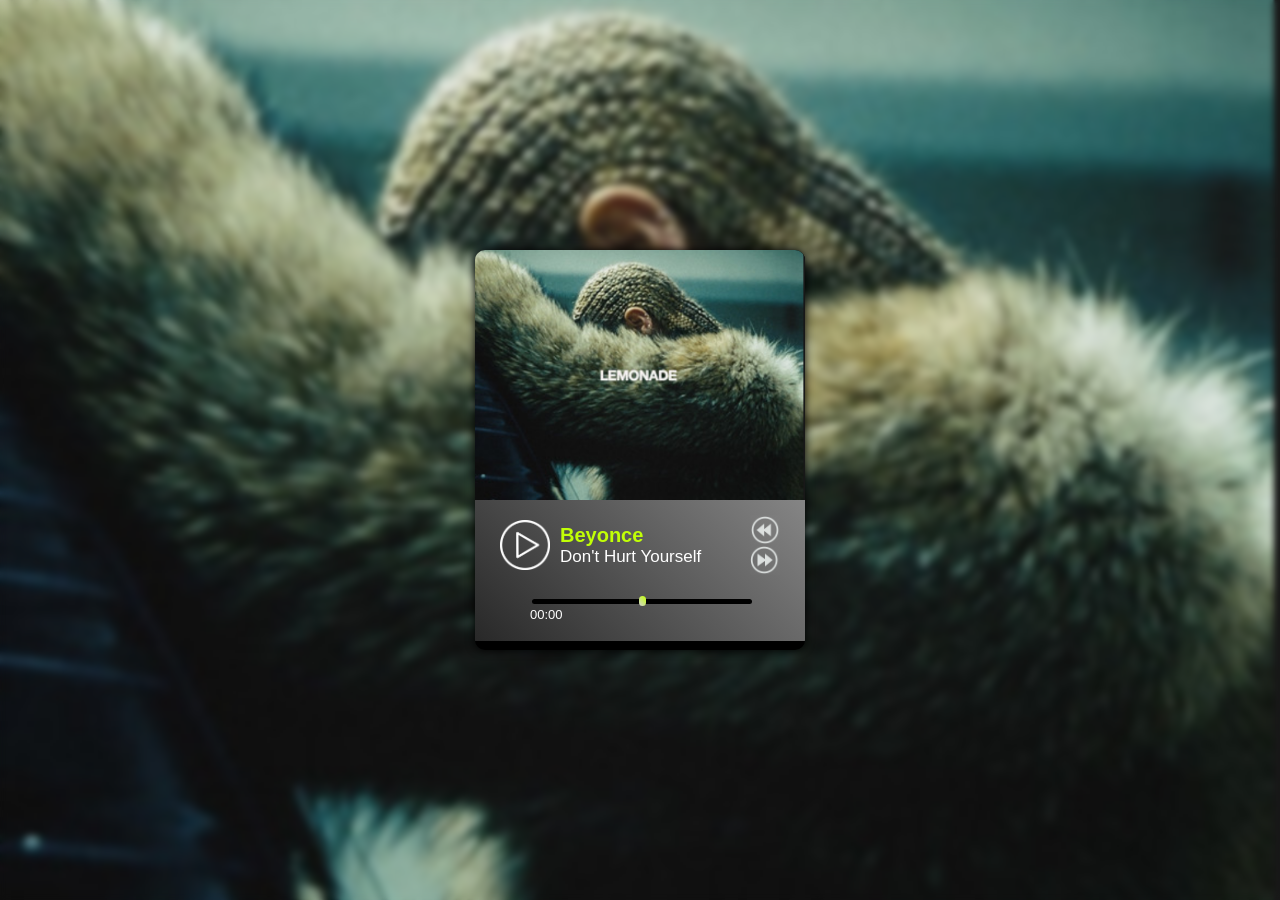
==== index.html @ dfc880ac "feat: audio player implementaion" ====
<!DOCTYPE html>
<html lang="en">

<head>
    <meta charset="UTF-8">
    <meta name="viewport" content="width=device-width, initial-scale=1.0">
    <title>Audio player</title>
    <link rel="stylesheet" href="style.css">
</head>

<body>
    <div class="main">
        <img class="main-img" src="assets/img/lemonade.png" alt="Main">
        <div class="blur">
            <div class="player">
                <audio controls>
                    <source src="assets/audio/beyonce.mp3" type="audio/mp3">
                </audio>
    
                <div class="cover">
                    <img class="cover-img" src="assets/img/lemonade.png" alt="Cover">
                </div>
    
                <div class="info-conatiner">
                    <div class="controls-wrapper">
                        <button class="play"></button>
                        <div class="info">
                            <div class="author"></div>
                            <div class="song"></div>
                        </div>
                        <div class="player-controls">
                            <button class="play-prev"></button>
                            <button class="play-next"></button>
                        </div>
                    </div>
                    <div class="progress-container">
                        <div class="end-time"></div>
                        <input class="progress" type="range" value="0" min="0" max="100">
                        <div class="current-time"></div>
                    </div>
                </div>
            </div>
        </div>
    </div>

    <script src="main.js"></script>
</body>

</html>
---- style.css ----
* {
    box-sizing: border-box;
}

body {
    margin: 0;
    padding: 0;
}

audio {
    display: none;
}

.main {
    width: 100vw;
    height: 100vh;
    position: relative;
}

.main-img {
    position: absolute;
    top: 0;
    right: 0;
    bottom: 0;
    left: 0;
    width: 100%;
    height: 100%;
    object-fit: cover;
}

.blur {
    position: absolute;
    top: 0;
    right: 0;
    bottom: 0;
    left: 0;
    width: 100%;
    height: 100%;
    backdrop-filter: blur(3px);
}

.player {
    position: absolute;
    top: 50%;
    left: 50%;
    transform: translate(-50%, -50%);
    width: 330px;
    height: 400px;
    display: flex;
    flex-direction: column;
    align-items: center;
    background: #000000;
    border-radius: 10px;
    box-shadow: 0 0 10px #000000;
    overflow: hidden;
}

.cover {
    width: 100%;
    height: 250px;
    overflow: hidden
}

.cover-img {
    width: 100%;
    height: 100%;
    object-fit: cover;
    transition: all 0.5s ease-in-out;
}

.cover-img.pause {
    transform: scale(1.1);
}

.info-conatiner {
    padding: 15px 25px 5px;
    width: 100%;
    background: -webkit-linear-gradient(45deg, rgb(40, 40, 40), rgb(133, 133, 133));
}

.controls-wrapper {
    display: flex;
    flex-direction: row;
    align-items: center;
}

.play {
    width: 50px;
    height: 50px;
    border: none;
    background: url('./assets/svg/play.png') 0 0 no-repeat;
    background-size: contain;
    cursor: pointer;
    filter: invert(1);
    transition: all .3s ease-in-out;
}

.play.pause {
    background: url('./assets/svg/pause.png') 0 0 no-repeat;
    background-size: contain;
}

.play:hover {
    opacity: 0.7;
}

.info {
    padding: 0 10px;
}

.author {
    color: rgb(193, 255, 6);
    font-family: 'Montserrat', sans-serif;
    font-weight: bold;
    font-size: 20px;
    line-height: 24px;
}

.song {
    color: white;
    font-family: 'Montserrat', sans-serif;
    font-size: 17px;
    line-height: 20px;
}

.player-controls {
    display: flex;
    flex-direction: column;
    margin-left: auto;
}

.play-prev {
    width: 30px;
    height: 30px;
    border: navy;
    background: url('./assets/svg/backward.png') 0 0 no-repeat;
    background-size: contain;
    cursor: pointer;
    filter: invert(1);
    transition: all .3s ease-in-out;
}

.play-prev:hover {
    opacity: 0.7;
}

.play-next {
    width: 30px;
    height: 30px;
    border: navy;
    background: url('./assets/svg/forward.png') 0 0 no-repeat;
    background-size: contain;
    cursor: pointer;
    filter: invert(1);
    transition: all .3s ease-in-out;
}

.play-next:hover {
    opacity: 0.7;
}

.progress-container {
    position: relative;
    padding: 15px 30px;
}

.end-time {
    text-align: end;
    font-family: 'Montserrat', sans-serif;
    font-size: 13px;
    line-height: 1;
    color: rgb(193, 255, 6);
}

.current-time {
    font-family: 'Montserrat', sans-serif;
    font-size: 13px;
    line-height: 1;
    color: white;
}

.progress {
    -webkit-appearance: none;
    appearance: none;
    height: 5px;
    background: #000000;
    width: 100%;
    border-radius: 30px;
}

.progress::-webkit-slider-thumb {
    -webkit-appearance: none;
    margin-top: -3px;
    margin-left: 0px;
    height: 10px;
    width: 7px;
    border: 0;
    background: -webkit-linear-gradient(45deg, rgb(213, 213, 213), rgb(193, 255, 6));
    border-radius: 30px;
    cursor: pointer;
}

.progress::-webkit-slider-runnable-track {
    -webkit-appearance: none;
    appearance: none;
    cursor: pointer;
    max-height: 5px;
    border-radius: 30px;
}

.progress:focus {
    outline: none;
}
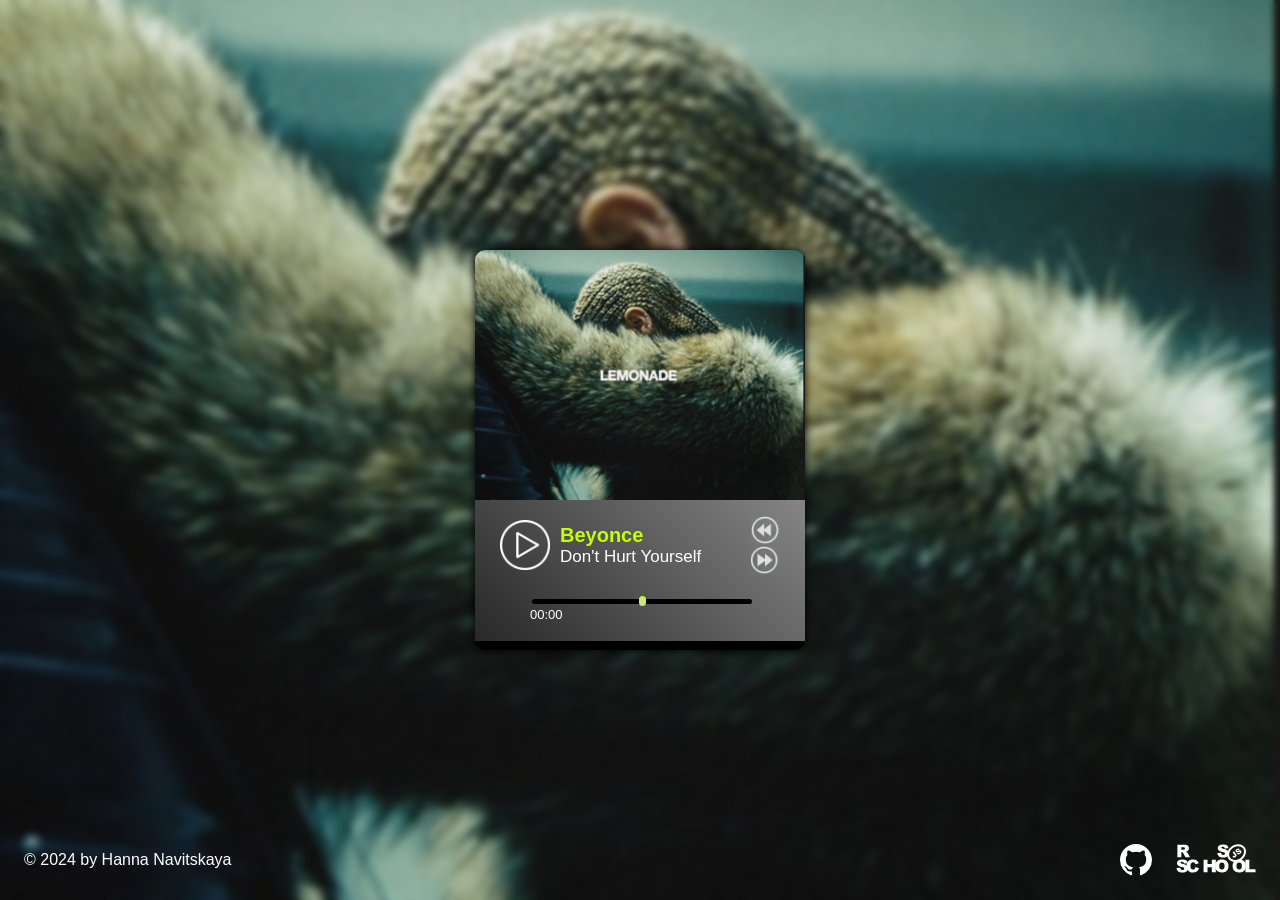
==== commit f36fdc51: "feat: added footer" ====
--- a/index.html
+++ b/index.html
@@ -41,6 +41,31 @@
                 </div>
             </div>
         </div>
+
+        <footer class="footer">
+            <div class="footer-start">
+              <div class="copyright">© 2024 by Hanna Navitskaya</div>
+            </div>
+            <div class="footer-end">
+              <a href="https://github.com/hanna-navitskaya" class="github-link" target="_blank">
+                Github profile
+                <svg height="32" viewBox="0 0 16 16" version="1.1" width="32">
+                  <path d="M8 0c4.42 0 8 3.58 8 8a8.013 8.013 0 0 1-5.45 7.59c-.4.08-.55-.17-.55-.38 0-.27.01-1.13.01-2.2 0-.75-.25-1.23-.54-1.48 1.78-.2 3.65-.88 3.65-3.95 0-.88-.31-1.59-.82-2.15.08-.2.36-1.02-.08-2.12 0 0-.67-.22-2.2.82-.64-.18-1.32-.27-2-.27-.68 0-1.36.09-2 .27-1.53-1.03-2.2-.82-2.2-.82-.44 1.1-.16 1.92-.08 2.12-.51.56-.82 1.28-.82 2.15 0 3.06 1.86 3.75 3.64 3.95-.23.2-.44.55-.51 1.07-.46.21-1.61.55-2.33-.66-.15-.24-.6-.83-1.23-.82-.67.01-.27.38.01.53.34.19.73.9.82 1.13.16.45.68 1.31 2.69.94 0 .67.01 1.3.01 1.49 0 .21-.15.45-.55.38A7.995 7.995 0 0 1 0 8c0-4.42 3.58-8 8-8Z"></path>
+                </svg>
+              </a>
+              <a href="https://rs.school/courses/javascript-preschool-ru" class="rsschool-link" target="_blank">
+                rsschool
+                <svg class="rsschool" width="80" height="29" viewBox="0 0 80 29" fill="none" xmlns="http://www.w3.org/2000/svg">
+                  <path d="M41.2862 9.10523L45.0447 8.86509C45.1304 9.4725 45.2876 9.92452 45.5449 10.2494C45.9593 10.7579 46.5309 11.0122 47.2883 11.0122C47.8457 11.0122 48.2887 10.8851 48.5888 10.6167C48.8746 10.4048 49.0461 10.0658 49.0461 9.71263C49.0461 9.37362 48.8889 9.04872 48.6174 8.83684C48.3316 8.58258 47.6599 8.32832 46.6024 8.1023C44.8732 7.72091 43.6299 7.21239 42.9011 6.56261C42.1722 5.9552 41.7578 5.06528 41.7864 4.11886C41.7864 3.46908 41.9864 2.8193 42.358 2.28253C42.7867 1.67512 43.3726 1.19485 44.0729 0.926463C44.8303 0.601572 45.8878 0.432064 47.2169 0.432064C48.8461 0.432064 50.0894 0.728703 50.9468 1.33611C51.8043 1.92939 52.3187 2.88993 52.4759 4.20362L48.7603 4.4155C48.6603 3.85048 48.4602 3.44083 48.1315 3.17244C47.8028 2.90406 47.3741 2.77693 46.8168 2.77693C46.3594 2.77693 46.0165 2.87581 45.7878 3.05944C45.5734 3.22895 45.4305 3.48321 45.4448 3.76572C45.4448 3.97761 45.5592 4.17537 45.7306 4.3025C45.9164 4.47201 46.3594 4.62739 47.0597 4.76865C48.7889 5.13591 50.0179 5.50318 50.7753 5.88457C51.5327 6.26597 52.0758 6.73211 52.4045 7.28301C52.7475 7.84804 52.919 8.49782 52.9047 9.16173C52.9047 9.95277 52.676 10.7438 52.2187 11.4077C51.7471 12.0999 51.0897 12.6366 50.318 12.9615C49.5034 13.3147 48.4745 13.4983 47.2455 13.4983C45.0733 13.4983 43.5727 13.0887 42.7296 12.2553C41.8864 11.4218 41.3862 10.3765 41.2862 9.10523ZM1.40033 13.2864V0.658075H7.98842C9.20315 0.658075 10.1463 0.756955 10.7894 0.96884C11.4182 1.1666 11.9756 1.57624 12.3471 2.12714C12.7616 2.73455 12.9616 3.44083 12.9474 4.17537C12.9902 5.41843 12.3471 6.60498 11.2467 7.22651C10.818 7.46665 10.3464 7.63616 9.86053 7.72091C10.2178 7.81979 10.5751 7.9893 10.8895 8.18706C11.1324 8.38482 11.3325 8.61083 11.5183 8.85096C11.7326 9.0911 11.9184 9.35949 12.0756 9.642L13.9906 13.3006H9.50326L7.38821 9.41599C7.11668 8.92159 6.88802 8.5967 6.67366 8.44132C6.38784 8.24356 6.04486 8.14468 5.70188 8.14468H5.3589V13.2723H1.40033V13.2864ZM5.3589 5.77157H7.03093C7.38821 5.74332 7.73119 5.68681 8.07417 5.60206C8.3314 5.55968 8.56006 5.41843 8.71726 5.20654C9.10311 4.69802 9.04595 3.97761 8.57435 3.53971C8.31711 3.32783 7.81693 3.21482 7.10239 3.21482H5.3589V5.77157ZM0.5 24.1067L4.2585 23.8666C4.34425 24.474 4.50145 24.926 4.75868 25.2509C5.15883 25.7594 5.74475 26.0278 6.50217 26.0278C7.05951 26.0278 7.50253 25.9007 7.80264 25.6323C8.08846 25.4063 8.25995 25.0814 8.25995 24.7282C8.25995 24.3892 8.10275 24.0643 7.83122 23.8524C7.5454 23.5982 6.87373 23.3439 5.80192 23.1179C4.07272 22.7365 2.82941 22.228 2.10058 21.5782C1.37174 20.9708 0.957308 20.0809 0.98589 19.1345C0.98589 18.4847 1.18596 17.8349 1.55753 17.2981C1.98625 16.6907 2.57218 16.2104 3.27243 15.9421C4.02985 15.6172 5.08737 15.4477 6.41643 15.4477C8.04559 15.4477 9.28889 15.7443 10.1463 16.3517C11.0038 16.9591 11.504 17.9055 11.6612 19.2192L7.94555 19.4311C7.84551 18.8661 7.64544 18.4564 7.31675 18.188C7.00235 17.9196 6.55933 17.7925 6.00199 17.8066C5.54468 17.8066 5.2017 17.9055 4.97305 18.1033C4.74439 18.2728 4.61577 18.527 4.63006 18.8096C4.63006 19.0214 4.74439 19.2192 4.91588 19.3463C5.10166 19.5158 5.54468 19.6712 6.24494 19.8125C7.97413 20.1798 9.20315 20.547 9.96056 20.9284C10.718 21.3098 11.261 21.776 11.5897 22.3269C11.9327 22.8919 12.1042 23.5417 12.1042 24.1914C12.1042 24.9825 11.8613 25.7594 11.4182 26.4233C10.9466 27.1155 10.2893 27.6522 9.51755 27.9771C8.70297 28.3303 7.67402 28.5139 6.44501 28.5139C4.27279 28.5139 2.77225 28.1043 1.92909 27.2708C1.08593 26.4233 0.614327 25.378 0.5 24.1067Z" fill="#000000"></path>
+                  <path d="M19.5069 23.1178L22.9653 24.149C22.7795 25.0107 22.3937 25.83 21.8649 26.5504C21.379 27.186 20.7359 27.6804 20.0071 28.0053C19.264 28.3302 18.3208 28.4997 17.1775 28.4997C15.7913 28.4997 14.648 28.302 13.7763 27.9064C12.8902 27.5109 12.1328 26.8046 11.4897 25.8017C10.8466 24.7988 10.5322 23.5134 10.5322 21.9454C10.5322 19.8548 11.0896 18.2445 12.2185 17.1286C13.3475 16.0126 14.9338 15.4476 16.9917 15.4476C18.6066 15.4476 19.8642 15.7725 20.7931 16.4081C21.7077 17.0579 22.3937 18.0467 22.851 19.3745L19.364 20.1373C19.2782 19.8407 19.1496 19.544 18.9781 19.2898C18.7638 18.9931 18.4922 18.7671 18.1636 18.5976C17.8349 18.4281 17.4633 18.3575 17.0917 18.3575C16.1914 18.3575 15.5055 18.7106 15.0339 19.431C14.6766 19.9537 14.4908 20.7871 14.4908 21.9172C14.4908 23.3156 14.7052 24.2761 15.1339 24.7988C15.5626 25.3214 16.1628 25.5757 16.9488 25.5757C17.7062 25.5757 18.2779 25.3638 18.6637 24.9542C19.0496 24.5163 19.3354 23.9089 19.5069 23.1178ZM27.5813 15.6595H31.5255V20.0808H35.8414V15.6595H39.8143V28.2878H35.8414V23.1743H31.5255V28.2878H27.5813V15.6595Z" fill="#000000"></path>
+                  <path d="M39.2712 21.9738C39.2712 19.9114 39.8571 18.3011 41.0147 17.1569C42.1722 16.0127 43.8014 15.4336 45.8736 15.4336C48.0029 15.4336 49.6321 15.9986 50.7896 17.1287C51.9472 18.2587 52.5188 19.8408 52.5188 21.8749C52.5188 23.3581 52.2616 24.5588 51.7614 25.5052C51.2755 26.4375 50.5181 27.2003 49.5892 27.7088C48.6317 28.2314 47.4456 28.4998 46.0308 28.4998C44.5874 28.4998 43.4013 28.2738 42.4581 27.8218C41.4863 27.3415 40.686 26.5929 40.1572 25.6747C39.5713 24.6859 39.2712 23.457 39.2712 21.9738ZM43.2155 21.9879C43.2155 23.2592 43.4584 24.1774 43.93 24.7424C44.4016 25.2933 45.059 25.5758 45.8879 25.5758C46.731 25.5758 47.3884 25.3074 47.86 24.7565C48.3316 24.2056 48.5603 23.231 48.5603 21.8184C48.5603 20.6318 48.3173 19.756 47.8314 19.2193C47.3455 18.6684 46.6882 18.4 45.8593 18.4C45.1305 18.3717 44.4302 18.6825 43.9443 19.2334C43.4584 19.7843 43.2155 20.7025 43.2155 21.9879ZM56.5632 21.9738C56.5632 19.9114 57.1491 18.3011 58.3067 17.1569C59.4642 16.0127 61.0934 15.4336 63.1656 15.4336C65.2949 15.4336 66.9383 15.9986 68.0816 17.1287C69.2249 18.2587 69.8108 19.8408 69.8108 21.8749C69.8108 23.3581 69.5536 24.5588 69.0534 25.5052C68.5675 26.4375 67.8101 27.2003 66.8812 27.7088C65.9237 28.2314 64.7376 28.4998 63.3228 28.4998C61.8794 28.4998 60.6932 28.2738 59.75 27.8218C58.7782 27.3415 57.978 26.5929 57.4492 25.6747C56.8633 24.6859 56.5632 23.457 56.5632 21.9738ZM60.5074 21.9879C60.5074 23.2592 60.7504 24.1774 61.222 24.7424C61.6936 25.2933 62.351 25.5758 63.1798 25.5758C64.023 25.5758 64.6804 25.3074 65.152 24.7565C65.6236 24.2056 65.8522 23.231 65.8522 21.8184C65.8522 20.6318 65.6093 19.756 65.1234 19.2193C64.6375 18.6684 63.9801 18.4 63.1513 18.4C62.4224 18.3717 61.7079 18.6825 61.2363 19.2334C60.7504 19.7843 60.5074 20.7025 60.5074 21.9879Z" fill="#000000"></path>
+                  <path d="M73.3407 15.6594V25.1802H79.5V28.2878H69.3821V15.6594H73.3407Z" fill="#000000"></path>
+                  <path fill-rule="evenodd" clip-rule="evenodd" d="M56.7449 4.03879C53.0602 6.78342 52.187 11.1981 54.2055 13.8456C56.2239 16.4931 60.7579 16.8802 64.4426 14.1355C68.1273 11.3909 69.0004 6.97625 66.982 4.32874C64.9635 1.68124 60.4296 1.29416 56.7449 4.03879ZM52.6015 15.0403C49.699 11.2331 51.2749 5.6195 55.5323 2.4483C59.7897 -0.722899 65.6834 -0.673156 68.5859 3.13402C71.4885 6.94119 69.9125 12.5548 65.6552 15.726C61.3978 18.8972 55.5041 18.8475 52.6015 15.0403Z" fill="#000000"></path>
+                  <path d="M56.5774 8.15874L58.0065 7.16995L59.7643 9.64194C60.0644 10.0375 60.2931 10.4612 60.4646 10.9274C60.5646 11.2805 60.536 11.6619 60.3931 12.0009C60.2073 12.4247 59.9072 12.7778 59.5071 13.0321C59.0355 13.357 58.6353 13.5406 58.2924 13.5971C57.9637 13.6536 57.6207 13.5971 57.3063 13.4559C56.9633 13.2864 56.6632 13.0462 56.4345 12.7355L57.6636 11.6054C57.7636 11.7608 57.8922 11.902 58.0351 12.015C58.1352 12.0857 58.2495 12.1281 58.3781 12.1281C58.4781 12.1281 58.5782 12.0857 58.6496 12.0292C58.7925 11.9444 58.8926 11.7749 58.8783 11.6054C58.8354 11.3653 58.7354 11.1251 58.5782 10.9415L56.5774 8.15874ZM60.8647 9.72669L62.1652 8.70964C62.3081 8.87915 62.4939 9.00628 62.6939 9.07691C62.9798 9.16166 63.2799 9.10516 63.5228 8.92153C63.6943 8.80852 63.8372 8.65314 63.8944 8.45538C63.9801 8.20112 63.8372 7.91861 63.58 7.83385C63.5371 7.81973 63.4942 7.8056 63.4514 7.8056C63.2799 7.79148 62.9798 7.8621 62.5367 8.04574C61.8079 8.34238 61.2363 8.45538 60.8075 8.413C60.3931 8.37063 60.0073 8.15874 59.7786 7.8056C59.6071 7.56546 59.5214 7.28295 59.5071 7.00044C59.5071 6.67555 59.5928 6.35066 59.7786 6.08227C60.0501 5.70088 60.3788 5.37599 60.779 5.12172C61.3792 4.71208 61.9079 4.51432 62.3652 4.51432C62.8226 4.51432 63.2513 4.7262 63.6514 5.1641L62.3652 6.16702C62.108 5.84213 61.6221 5.7715 61.2934 6.02577L61.2506 6.06814C61.1077 6.1529 61.0076 6.28003 60.9505 6.43541C60.9076 6.54842 60.9362 6.67555 61.0076 6.77443C61.0648 6.84506 61.1505 6.90156 61.2506 6.90156C61.3649 6.91568 61.565 6.85918 61.8508 6.73205C62.5653 6.43541 63.1084 6.2659 63.4799 6.2094C63.7943 6.1529 64.123 6.18115 64.4231 6.30828C64.6947 6.42129 64.9233 6.61904 65.0805 6.85918C65.2806 7.14169 65.3949 7.48071 65.4092 7.83385C65.4235 8.20112 65.3235 8.55426 65.1234 8.86503C64.8662 9.24642 64.5375 9.57131 64.1516 9.82557C63.3656 10.3623 62.7225 10.5884 62.208 10.5036C61.6507 10.4188 61.1934 10.1363 60.8647 9.72669Z" fill="#000000"></path>
+                </svg>
+              </a>
+            </div>
+          </footer>
     </div>
 
     <script src="main.js"></script>
--- a/style.css
+++ b/style.css
@@ -210,4 +210,38 @@
 
 .progress:focus {
     outline: none;
+}
+
+.footer {
+    position: absolute;
+    bottom: 0;
+    left: 0;
+    width: 100%;
+    filter: invert(1);
+    margin: 0 auto;
+    padding: 24px;
+    display: flex;
+    justify-content: space-between;
+    align-items: center;
+}
+
+.footer-end {
+    display: flex;
+}
+
+.copyright {
+    font-family: 'Montserrat', sans-serif;
+    font-size: 16px;
+}
+
+.github-link {
+    text-decoration: none;
+    display: flex;
+    margin-right: 24px;
+    font-size: 0;
+}
+
+.rsschool-link {
+    text-decoration: none;
+    font-size: 0;
 }
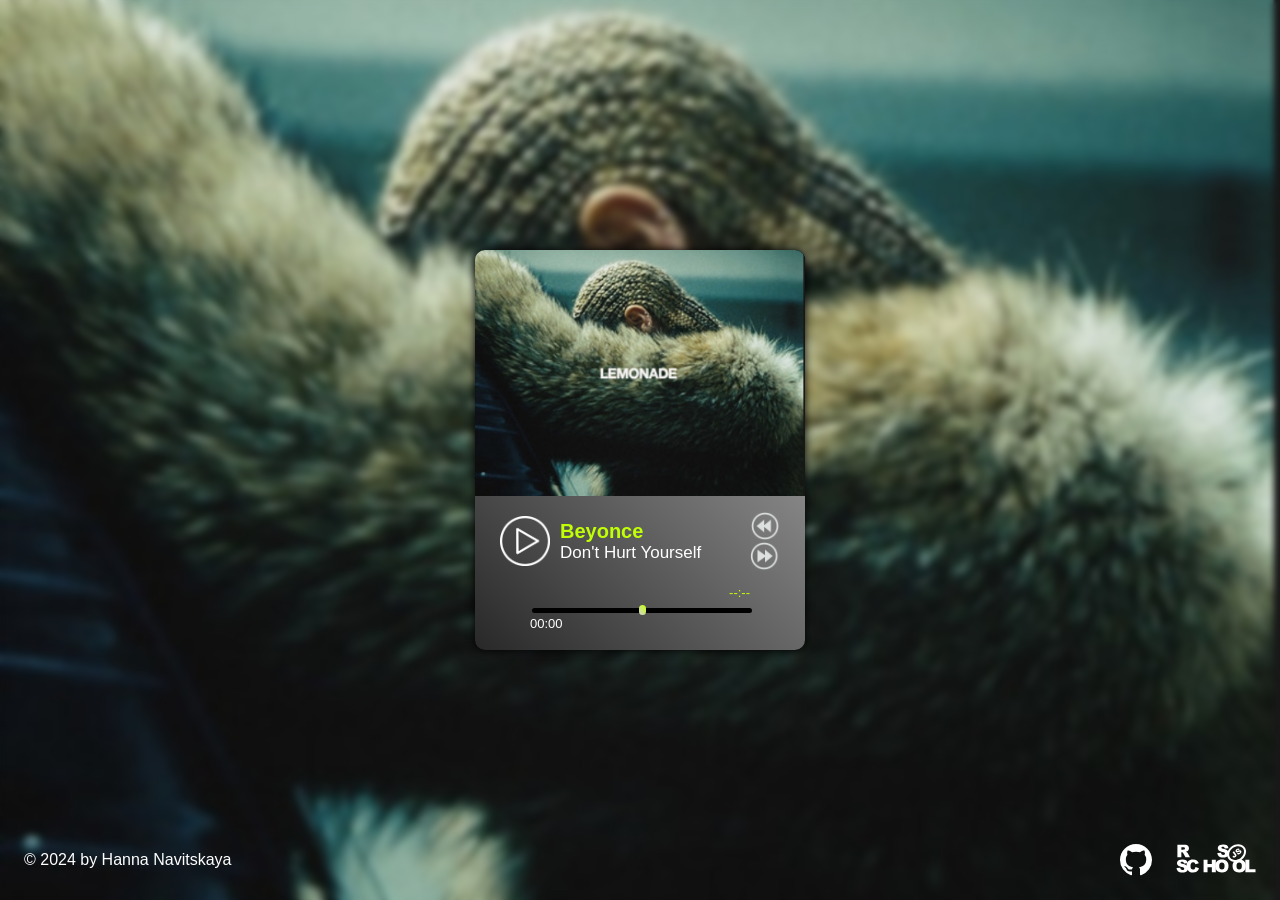
==== commit c7bd5921: "feat: updated current and end time" ====
--- a/index.html
+++ b/index.html
@@ -34,9 +34,9 @@
                         </div>
                     </div>
                     <div class="progress-container">
-                        <div class="end-time"></div>
+                        <div class="end-time">--:--</div>
                         <input class="progress" type="range" value="0" min="0" max="100">
-                        <div class="current-time"></div>
+                        <div class="current-time">--:--</div>
                     </div>
                 </div>
             </div>
